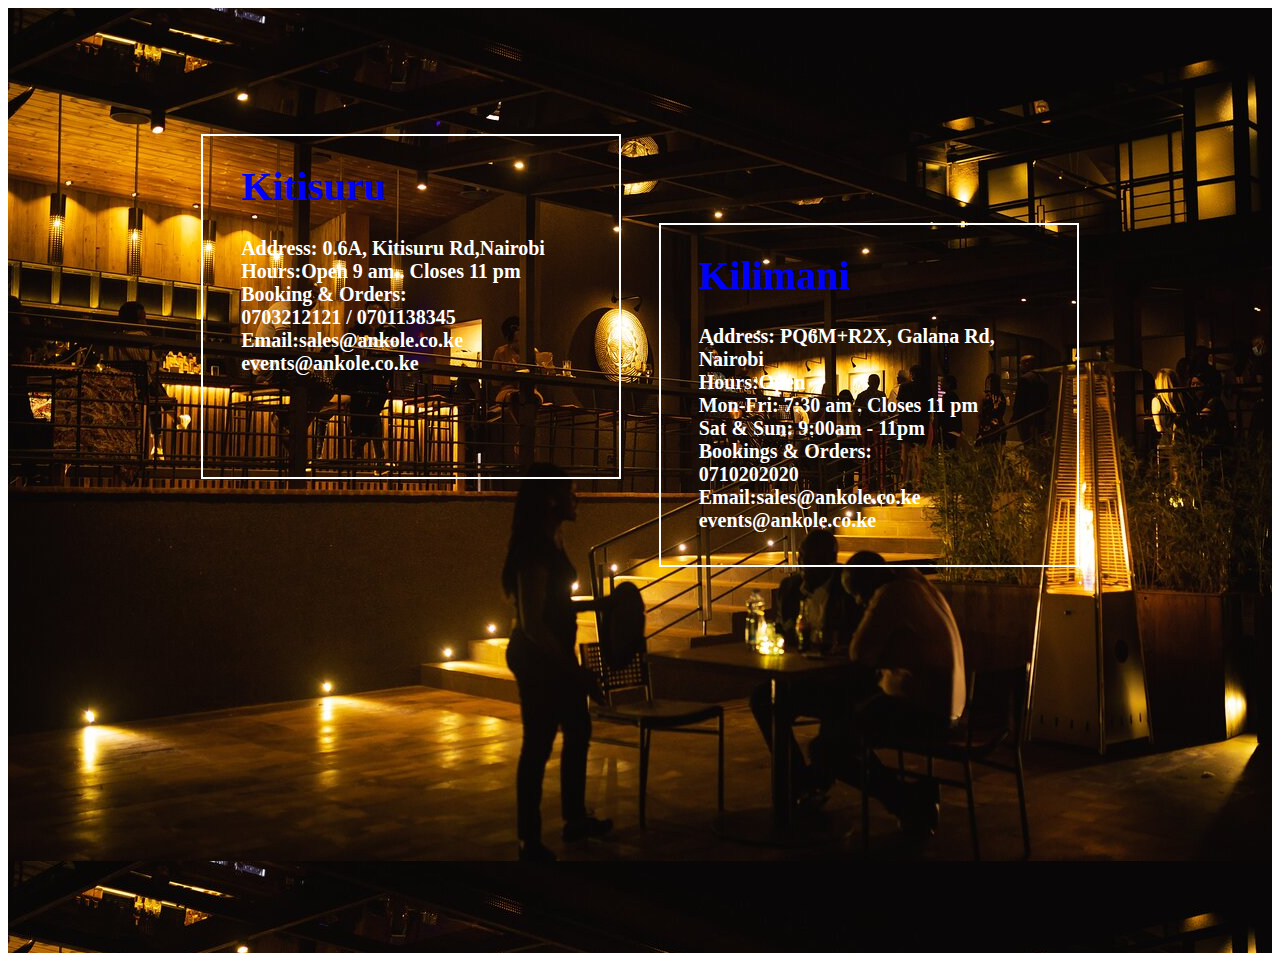
==== contact.html @ 05ad9741 "added files" ====
<!DOCTYPE html>
<html lang="en">

<head>
    <meta charset="UTF-8">
    <meta name="viewport" content="width=device-width, initial-scale=1.0">
    <title>contacts</title>
    <link rel="stylesheet" href="contact.css">
</head>

<body>

    <div class="contact-section">
        <div class="Kitisuru">
            <h1>Kitisuru</h1>
           <p> <a href="https://www.google.com/maps/place/Ankole+Grill+Kitisuru/@-1.2406933,36.7874133,17z/data=!3m1!4b1!4m6!3m5!1s0x182f1700463776b5:0xf0eb54364bfb4030!8m2!3d-1.2406933!4d36.7874133!16s%2Fg%2F11mhq4xbsk?entry=ttu&g_ep=EgoyMDI1MDQxNC4wIKXMDSoJLDEwMjExNDU1SAFQAw%3D%3D" id="text-color">Address: 0.6A, Kitisuru Rd,Nairobi </a><br>
                Hours:Open 9 am . Closes 11 pm<br>
                Booking & Orders:<br>
                0703212121 / 0701138345<br>
                Email:sales@ankole.co.ke<br>
                events@ankole.co.ke
            </p>
        </div>

        <div class="Kilimani">
          <h1>Kilimani</h1>
          <p><a href="https://www.google.com/maps/place/Ankole+Grill+Kitisuru/@-1.2406933,36.7874133,17z/data=!3m1!4b1!4m6!3m5!1s0x182f1700463776b5:0xf0eb54364bfb4030!8m2!3d-1.2406933!4d36.7874133!16s%2Fg%2F11mhq4xbsk?entry=ttu&g_ep=EgoyMDI1MDQxNC4wIKXMDSoJLDEwMjExNDU1SAFQAw%3D%3D" id="text-color">Address: PQ6M+R2X, Galana Rd,</a><br>
             Nairobi<br>
             Hours:Open<br>
             Mon-Fri: 7:30 am . Closes 11 pm<br>
             Sat & Sun: 9:00am - 11pm<br>
             Bookings & Orders:<br>
             0710202020<br>
             Email:sales@ankole.co.ke<br>
              events@ankole.co.ke
          </p>


        </div>

    </div>











</body>

</html>
---- contact.css ----
.contact-section{

    background-image: url(contacts.jpg);
    width: cm;
    height: 25cm;
    display: flex;
    gap: 1cm;
    justify-content: center;
    font-size: 20px;
    overflow-x: hidden;
    overflow-y: hidden;
}

p{
    color: white;
}

body{
    overflow-x: hidden;
}

.Kitisuru{
    /* border:1px solid white; */
    border: solid 2px white;
    width:10cm ;
    height: 9cm;
    padding-left: 1cm;
    font-size: 20px;
    font-weight: 700;
    margin-top: 10%;
    
    


}

h1{
    color: blue;
}


.Kilimani{
    /* border:1px solid white; */
    border: solid 2px white;
    width:10cm ;
    height: 9cm;
    padding-left: 1cm;
    font-size: 20px;
    font-weight: 700;
    margin-top: 17%;
    


}
#text-color{
    /* color: black; */
    text-decoration: none;
    color: white;
}
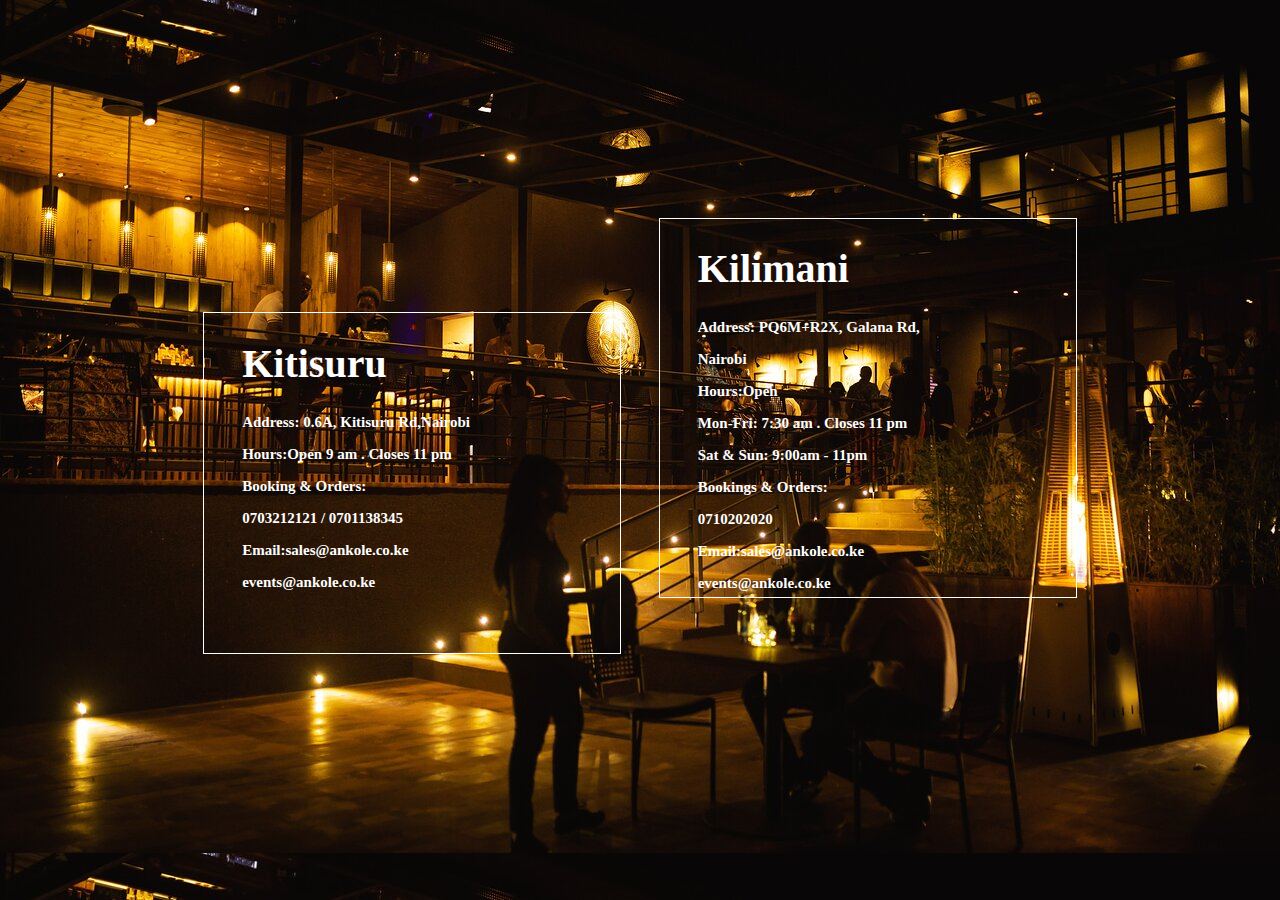
==== commit 213d5aef: "added files" ====
--- a/contact.html
+++ b/contact.html
@@ -1,55 +1,48 @@
 <!DOCTYPE html>
 <html lang="en">
 
-<head>
-    <meta charset="UTF-8">
-    <meta name="viewport" content="width=device-width, initial-scale=1.0">
-    <title>contacts</title>
-    <link rel="stylesheet" href="contact.css">
-</head>
+    <head>
+        <meta charset="UTF-8">
+        <meta name="viewport" content="width=device-width, initial-scale=1.0">
+        <title>contacts</title>
+        <link rel="stylesheet" href="contact.css">
+    </head>
 
-<body>
+    <body>
 
-    <div class="contact-section">
-        <div class="Kitisuru">
-            <h1>Kitisuru</h1>
-           <p> <a href="https://www.google.com/maps/place/Ankole+Grill+Kitisuru/@-1.2406933,36.7874133,17z/data=!3m1!4b1!4m6!3m5!1s0x182f1700463776b5:0xf0eb54364bfb4030!8m2!3d-1.2406933!4d36.7874133!16s%2Fg%2F11mhq4xbsk?entry=ttu&g_ep=EgoyMDI1MDQxNC4wIKXMDSoJLDEwMjExNDU1SAFQAw%3D%3D" id="text-color">Address: 0.6A, Kitisuru Rd,Nairobi </a><br>
-                Hours:Open 9 am . Closes 11 pm<br>
-                Booking & Orders:<br>
-                0703212121 / 0701138345<br>
-                Email:sales@ankole.co.ke<br>
-                events@ankole.co.ke
-            </p>
-        </div>
+        <div class="contact-section">
+            <div class="Kitisuru">
+                <h1>Kitisuru</h1>
+                <p> <a
+                        href="https://www.google.com/maps/place/Ankole+Grill+Kitisuru/@-1.2406933,36.7874133,17z/data=!3m1!4b1!4m6!3m5!1s0x182f1700463776b5:0xf0eb54364bfb4030!8m2!3d-1.2406933!4d36.7874133!16s%2Fg%2F11mhq4xbsk?entry=ttu&g_ep=EgoyMDI1MDQxNC4wIKXMDSoJLDEwMjExNDU1SAFQAw%3D%3D"
+                        id="text-color">Address: 0.6A, Kitisuru Rd,Nairobi
+                    </a></p>
+                <p>Hours:Open 9 am . Closes 11 pm </p>
+                <p> Booking & Orders:</p>
+                <p> 0703212121 / 0701138345 </p>
+                <p> Email:sales@ankole.co.ke </p>
+                <p> events@ankole.co.ke</p>
 
-        <div class="Kilimani">
-          <h1>Kilimani</h1>
-          <p><a href="https://www.google.com/maps/place/Ankole+Grill+Kitisuru/@-1.2406933,36.7874133,17z/data=!3m1!4b1!4m6!3m5!1s0x182f1700463776b5:0xf0eb54364bfb4030!8m2!3d-1.2406933!4d36.7874133!16s%2Fg%2F11mhq4xbsk?entry=ttu&g_ep=EgoyMDI1MDQxNC4wIKXMDSoJLDEwMjExNDU1SAFQAw%3D%3D" id="text-color">Address: PQ6M+R2X, Galana Rd,</a><br>
-             Nairobi<br>
-             Hours:Open<br>
-             Mon-Fri: 7:30 am . Closes 11 pm<br>
-             Sat & Sun: 9:00am - 11pm<br>
-             Bookings & Orders:<br>
-             0710202020<br>
-             Email:sales@ankole.co.ke<br>
-              events@ankole.co.ke
-          </p>
+            </div>
 
+            <div class="Kilimani">
+                <h1>Kilimani</h1>
+                <p><a
+                        href="https://www.google.com/maps/place/Ankole+Grill+Kitisuru/@-1.2406933,36.7874133,17z/data=!3m1!4b1!4m6!3m5!1s0x182f1700463776b5:0xf0eb54364bfb4030!8m2!3d-1.2406933!4d36.7874133!16s%2Fg%2F11mhq4xbsk?entry=ttu&g_ep=EgoyMDI1MDQxNC4wIKXMDSoJLDEwMjExNDU1SAFQAw%3D%3D"
+                        id="text-color">Address: PQ6M+R2X, Galana Rd,</a></p>
+                <p> Nairobi</p>
+                <p>Hours:Open</p>
+                <p>Mon-Fri: 7:30 am . Closes 11 pm</p>
+                <p> Sat & Sun: 9:00am - 11pm</p>
+                <p>Bookings & Orders:</p>
+                <p> 0710202020</p>
+                <p> Email:sales@ankole.co.ke</p>
+                <p> events@ankole.co.ke</p>
+
+            </div>
 
         </div>
 
-    </div>
-
-
-
-
-
-
-
-
-
-
-
-</body>
+    </body>
 
 </html>--- a/contact.css
+++ b/contact.css
@@ -1,8 +1,8 @@
 .contact-section{
 
-    background-image: url(contacts.jpg);
+    background-image: url(images/contacts.jpg);
     width: cm;
-    height: 25cm;
+    height: 100vh;
     display: flex;
     gap: 1cm;
     justify-content: center;
@@ -13,6 +13,7 @@
 
 p{
     color: white;
+    font-size: 15px;
 }
 
 body{
@@ -21,13 +22,14 @@
 
 .Kitisuru{
     /* border:1px solid white; */
-    border: solid 2px white;
+    border: solid 1px white;
     width:10cm ;
     height: 9cm;
     padding-left: 1cm;
     font-size: 20px;
     font-weight: 700;
-    margin-top: 10%;
+    margin-top: 19.5rem;
+    margin-bottom: 100px;
     
     
 
@@ -35,15 +37,15 @@
 }
 
 h1{
-    color: blue;
+    color:white;
 }
 
 
 .Kilimani{
     /* border:1px solid white; */
-    border: solid 2px white;
+    border: solid 1px white;
     width:10cm ;
-    height: 9cm;
+    height: 10cm;
     padding-left: 1cm;
     font-size: 20px;
     font-weight: 700;
@@ -56,4 +58,7 @@
     /* color: black; */
     text-decoration: none;
     color: white;
+}
+body{
+    margin: 0;
 }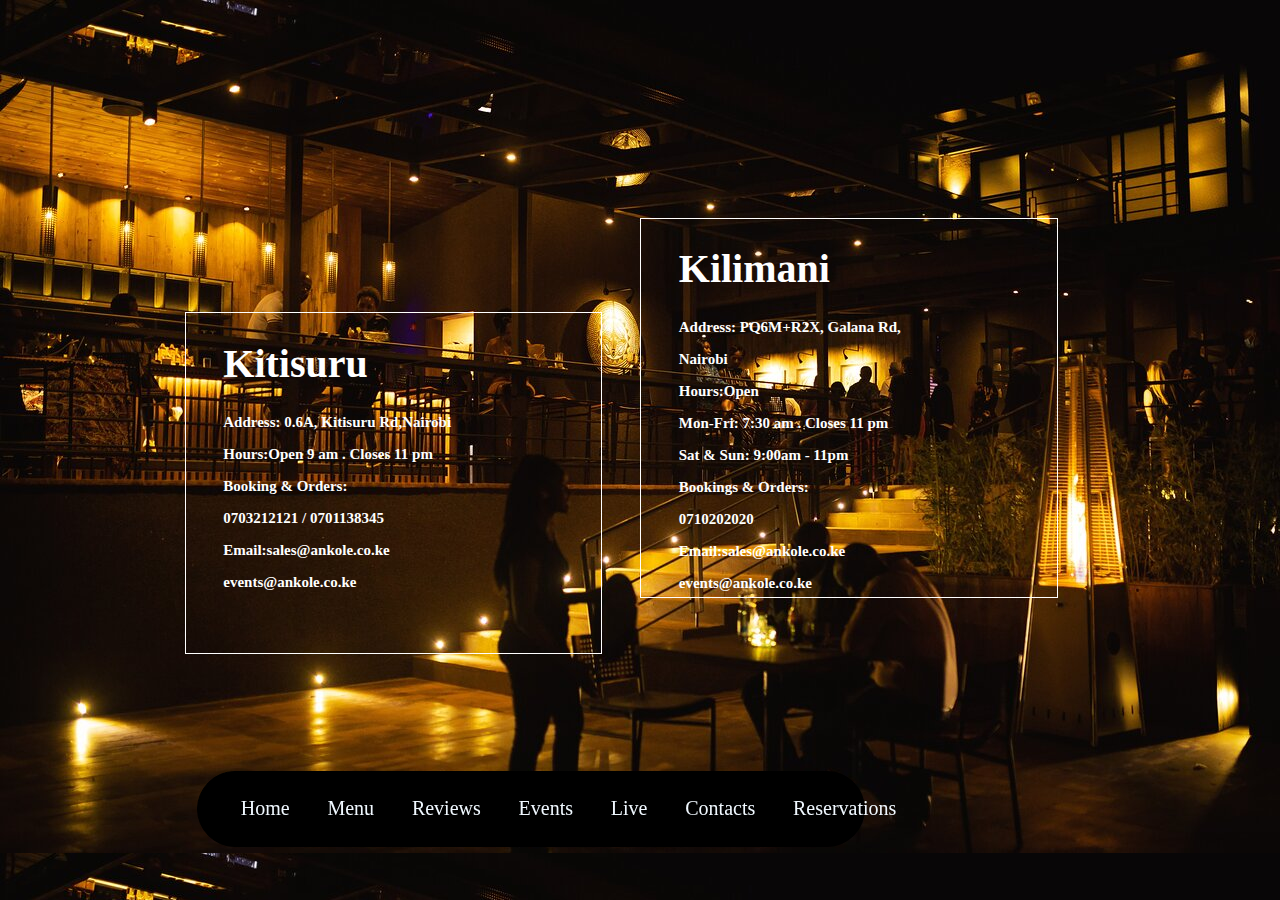
==== commit c39dd95f: "added files" ====
--- a/contact.html
+++ b/contact.html
@@ -41,7 +41,29 @@
 
             </div>
 
+       
+
+
+        <div class="navigationbar">
+            <nav>
+                <ul>
+               <li><i class="fa fa-bars"></i></li> 
+               <i class="fa-solid fa-clock-two-thirty"></i>
+               <li> <a>Home</a></li> 
+               <li><a href="menu.html">Menu</a></li> 
+    
+               <li> <a href="reviews.html">Reviews</a></li> 
+               <li> <a href="events.html">Events</a></li> 
+               <li><a href="live.html">Live</a></li> 
+               <li> <a href="contact.html">Contacts</a></li> 
+               <li> <a href="reservation.html">Reservations</a></li> 
+            </ul>
+        </nav>
+    
         </div>
+        
+    </div>
+
 
     </body>
 
--- a/contact.css
+++ b/contact.css
@@ -30,6 +30,7 @@
     font-weight: 700;
     margin-top: 19.5rem;
     margin-bottom: 100px;
+    margin-left: -10%;
     
     
 
@@ -50,6 +51,7 @@
     font-size: 20px;
     font-weight: 700;
     margin-top: 17%;
+    margin-right: -60%;
     
 
 
@@ -61,4 +63,38 @@
 }
 body{
     margin: 0;
-}+}
+
+
+nav ul{
+    display: flex;
+    position: fixed;
+    gap: 1cm;
+    border: 1px solid black;
+    list-style: none;
+    background-color: black;
+    color: aliceblue;
+    width: 48%;
+    border-radius: 40px;
+    padding: 2%;
+    justify-content: center;
+    margin-top: 22cm;
+    margin-left: -17cm;
+    
+}
+
+nav a{
+list-style: none;
+text-decoration: none;
+color: aliceblue;
+margin-top: 10%;
+}
+.navigationbar{
+    margin-top: -5cm;
+    margin-left: 30%;
+    padding: 2px;
+    margin-bottom:30% ;
+    padding: 10%;
+    
+}
+
